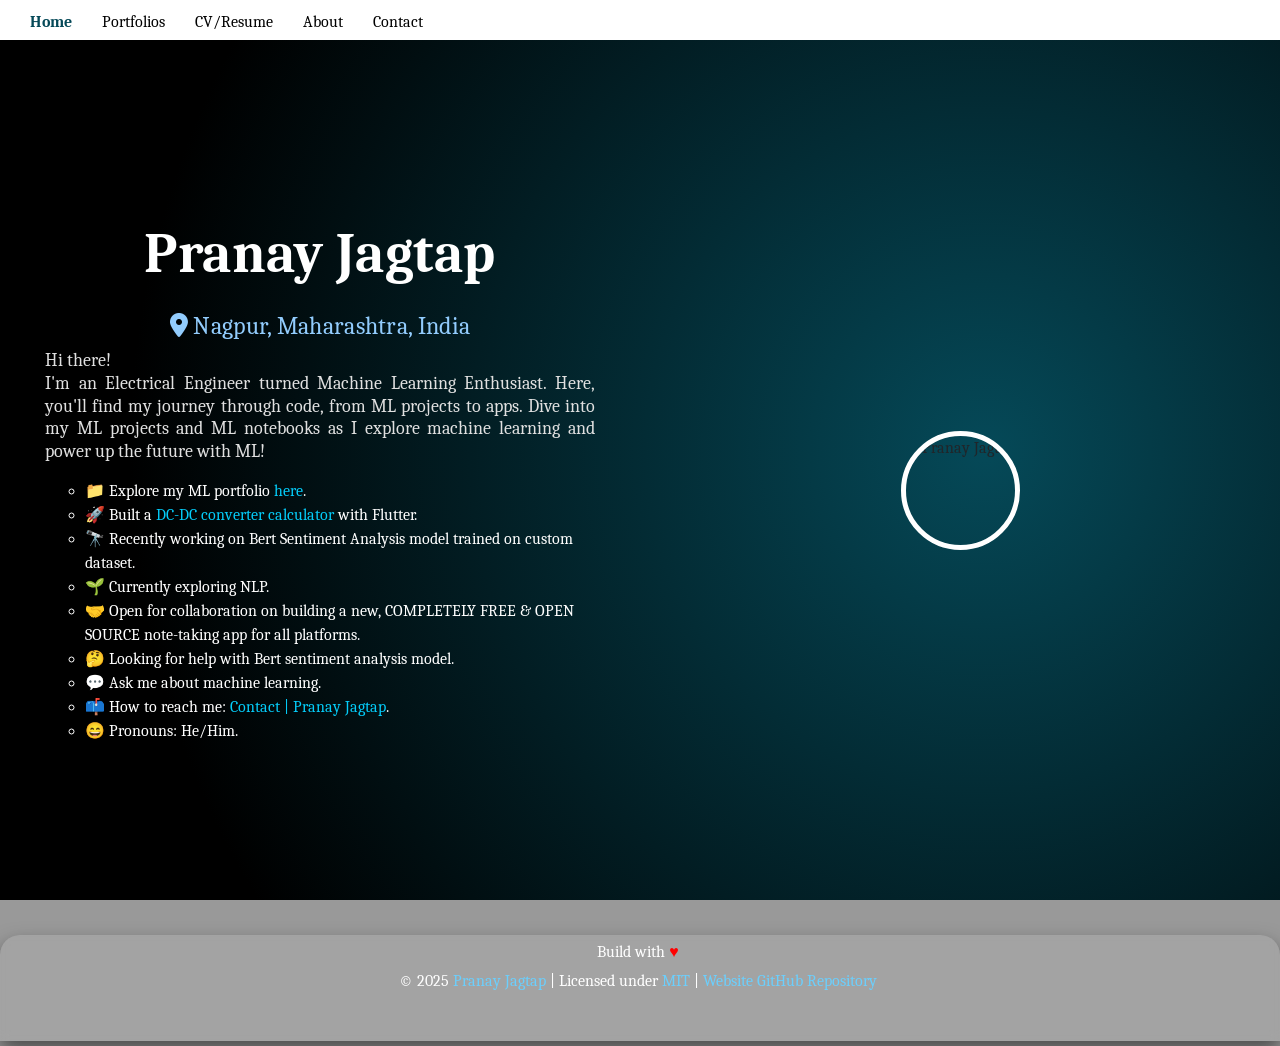
==== index.html @ 27ffddb0 "59th commit in testing-reverted pfp and updated resume link." ====
<!doctype html>
<html class="js" lang="en">

<head>
  <!-- Required meta tags -->
  <meta charset="utf-8">
  <meta name="viewport" content="width=device-width, initial-scale=1">
  <meta name="generator" content="Netlify">
  <meta property="og:site_name" content="pranaypagtap" />
  <meta property="og:image" content="https://pranayjagtap.netlify.app/img/pranay-blusq.jpg">


  <!-- Primary SEO Meta Tags -->
  <title>Pranay Jagtap | Home</title>
  <meta name="title" content="Pranay Jagtap | Home">
  <meta name="description" property="og:description" content="Pranay Jagtap Nagpur, Maharashtra, India Hi there. I'm an Electrical Engineer turned Python Enthusiast and Machine
  Learning Explorer. Here, you'll find my journey through code, from ML projects to apps.">

  <!-- Keywords for SEO -->
  <meta name="keywords"
    content="Pranay Jagtap, Pranay Jagtap Nagpur, Pranay Jagtap Home, Nagpur, Orange City, Machine Learning, Machine Learning Portfolio, Machine Learning Engineer, AI Engineer, Python, PyTorch, Scikit-Learn, Deep Learning, Computer Visison, Natural Language Processing">

  <!-- Robots Meta Tag -->
  <meta name="robots" content="index, follow">
  <meta name="googlebot" content="index, follow">

  <!-- Canonical URL -->
  <link rel="canonical" href="https://pranayjagtap.netlify.app/">

  <!-- Open Graph Protocol (OG) Tags -->
  <meta property="og:title" content="Pranay Jagtap | Home" />
  <meta property="og:url" content="https://pranayjagtap.netlify.app" />
  <meta property="og:type" content="website" />

  <!-- Linkedin Details -->
  <meta name="linkedin:card" content="summary_large_image">
  <meta name="linkedin:title" property="og:title" content="Pranay Jagtap | Home" />
  <meta name="linkedin:industry" content="Information Technology and Services">
  <meta name="linkedin:creator" content="@pranayj-ml-enthusiast">
  <meta name="linkedin:verified" content="true">

  <!-- Twitter Card -->
  <meta name="twitter:card" content="summary_large_image">
  <meta name="twitter:site" content="@pranay_jagtap_">
  <meta name="twitter:title" content="Pranay Jagtap | Home">
  <meta name="twitter:image" content="https://pranayjagtap.netlify.app/img/pranay-blusq.jpg">

  <!-- Author Meta Tag -->
  <meta name="author" content="Pranay Jagtap">

  <!-- Geo Tags -->
  <meta name="geo.region" content="IN-MH"> <!-- Assuming you're in Maharashtra, India -->
  <meta name="geo.placename" content="Nagpur">
  <meta name="geo.position" content="21.1458;79.0882"> <!-- Nagpur coordinates -->
  <meta name="ICBM" content="21.1458, 79.0882">

  <!-- Language and Country -->
  <meta http-equiv="content-language" content="en-IN">

  <!-- Structured Data (JSON-LD) -->
  <script type="application/ld+json">
    {
      "@context": [
          "https://schema.org",
          {
              "website": "https://schema.org/WebSite",
              "person": "https://schema.org/Person",
              "portfolio": "https://schema.org/CreativeWork",
              "skills": "https://schema.org/EducationalOccupationalCredential"
          }
      ],
      "@type": "Person",
      "name": "Pranay Jagtap",
      "jobTitle": "Machine Learning Enthusiast",
      "alumniOf": {
          "@type": "EducationalOrganization",
          "name": "Nagpur University"
      },
      "skills": [
          "Machine Learning",
          "Natural Language Processing",
          "Python",
          "Deep Learning",
          "Computer Vision"
      ],
      "url": "https://pranayjagtap.netlify.app",
      "image": "https://pranayjagtap.netlify.app/img/pranay-blusq.jpg",
      "sameAs": [
          "https://www.linkedin.com/in/pranayj-ml-enthusiast",
          "https://github.com/PranayJagtap06",
          "https://www.x.com/pranay_jagtap_"
      ]
    }
  </script>

  <!-- Sitemap link (update with actual path) -->
  <link rel="sitemap" type="application/xml" href="https://pranayjagtap.netlify.app/sitemap.xml" />

  <!-- Google Font Family -->
  <link rel="preconnect" href="https://fonts.googleapis.com">
  <link rel="preconnect" href="https://fonts.gstatic.com" crossorigin>
  <link href="https://fonts.googleapis.com/css2?family=Spectral:wght@400;500;600;700&display=swap" rel="stylesheet">
  <link href="https://fonts.googleapis.com/css2?family=Caladea:ital,wght@0,400;0,700;1,400;1,700&display=swap"
    rel="stylesheet">

  <!-- Bootstrap CSS -->
  <link rel="stylesheet" href="https://stackpath.bootstrapcdn.com/bootstrap/4.1.1/css/bootstrap.min.css"
    integrity="sha384-WskhaSGFgHYWDcbwN70/dfYBj47jz9qbsMId/iRN3ewGhXQFZCSftd1LZCfmhktB" crossorigin="anonymous">
  <link rel="stylesheet" href="css/style.css">

  <link rel="stylesheet" href="https://cdnjs.cloudflare.com/ajax/libs/font-awesome/6.2.1/css/all.min.css">
  <link rel="icon" type="image/x-icon" href="/favicon.ico?v=2">
  <link rel="shortcut icon" type="image/x-icon" href="/favicon.ico">
  <link rel="icon" type="image/png" sizes="32x32" href="favicon_io/favicon-32x32.png">
  <link rel="icon" type="image/png" sizes="16x16" href="favicon_io/favicon-16x16.png">
  <link rel="apple-touch-icon" type="image/png" href="favicon_io/apple-touch-icon-180x180.png">
  <link rel="manifest" href="favicon_io/site.webmanifest">
  <meta name="theme-color" content="#ffffff">

  <!-- Google tag (gtag.js) -->
  <script async src="https://www.googletagmanager.com/gtag/js?id=G-1BCZXJ599L"></script>
  <script>
    window.dataLayer = window.dataLayer || [];
    function gtag() {dataLayer.push(arguments);}
    gtag('js', new Date());

    gtag('config', 'G-1BCZXJ599L');
  </script>

</head>

<body>

  <header class="header">
    <nav class="navbar desktop-navbar">
      <ul>
        <li><a href="index.html" class="nav-link" rel="noopener noreferrer">Home</a></li>
        <li><a href="portfolios.html" class="nav-link" rel="noopener noreferrer">Portfolios</a></li>
        <li><a href="https://drive.google.com/file/d/1lybt8IVP-J1eIeuREtlskHOEnWIs2V2_/view?usp=sharing"
            class="nav-link" target="_blank" rel="noopener noreferrer">CV/Resume</a></li>
        <li><a href="about.html" class="nav-link" rel="noopener noreferrer">About</a></li>
        <li><a href="contact.html" class="nav-link" rel="noopener noreferrer">Contact</a></li>
      </ul>
    </nav>

    <nav class="navbar mobile-navbar">
      <input type="checkbox" id="menu-toggle" />
      <label for="menu-toggle" class="menu-toggle">
        <i class="fa-solid fa-bars"></i>
      </label>
      <ul class="mobile-navbar-menu">
        <li><a href="index.html" class="nav-link" rel="noopener noreferrer">Home</a></li>
        <li><a href="portfolios.html" class="nav-link" rel="noopener noreferrer">Portfolios</a></li>
        <li><a href="https://drive.google.com/file/d/1lybt8IVP-J1eIeuREtlskHOEnWIs2V2_/view?usp=sharing"
            class="nav-link" rel="noopener noreferrer" target="_blank">CV/Resume</a></li>
        <li><a href="about.html" class="nav-link" rel="noopener noreferrer">About</a></li>
        <li><a href="contact.html" class="nav-link" rel="noopener noreferrer">Contact</a></li>
      </ul>
    </nav>
  </header>

  <main>
    <div class="index-container">
      <div class="row center center-cell">
        <div class="col-md-6" align="center">
          <!-- Name -->
          <div class="title-main">
            <h1><a href="index.html" class="pranayjagtap" rel="noopener noreferrer"> Pranay Jagtap </a></h1>
            <h3 class="location"><i class="fas fa-map-marker-alt"></i> Nagpur, Maharashtra, India</h3>
            <p class="intro-main">Hi there!<br>I'm an Electrical Engineer turned Machine
              Learning Enthusiast. Here, you'll find my journey through code, from ML projects to apps. Dive into my ML
              projects and ML notebooks as I explore machine learning and power up the future with ML!</p>
            <ul class="intro-info">
              <li>📁 Explore my ML portfolio <a href="https://pranayjagtap.netlify.app/portfolios" class="intro-link"
                  rel="noopener noreferrer">here</a>.</li>
              <!-- <li>🚀 Built Indian <a href="https://github.com/PranayJagtap06/IndianFutureReserves" class="into-link"
                  rel="noopener noreferrer" target="_blank">foreign exchange reserves predictor</a> and <a
                  href="https://github.com/PranayJagtap06/0-5_Hand_Sign_Classifier" class="intro-link"
                  rel="noopener noreferrer" target="_blank">0-5 hand sign classifier streamlit app.</a></li> -->
              <li>🚀 Built a <a href="https://github.com/PranayJagtap06/convertercalc_flutter" class="intro-link"
                  rel="noopener noreferrer" target="_blank">DC-DC converter calculator</a> with Flutter.</li>
              <li>🔭 Recently working on Bert Sentiment Analysis model trained on custom dataset.</li>
              <li>🌱 Currently exploring NLP.</li>
              <li>🤝 Open for collaboration on building a new, COMPLETELY FREE & OPEN SOURCE note-taking app for all
                platforms.</li>
              <li>🤔 Looking for help with Bert sentiment analysis model.</li>
              <li>💬 Ask me about machine learning.</li>
              <li>📫 How to reach me: <a href="https://pranayjagtap.netlify.app/contact" class="intro-link"
                  rel="noopener noreferrer">Contact | Pranay Jagtap</a>.</li>
              <li>😄 Pronouns: He/Him.</li>
            </ul>
          </div>
          <!-- Close Column 2 -->
        </div>

        <div class="col-md-6">
          <!-- Faded Picture -->
          <div class="circle">
            <img src="./img/pranay-blusq.jpg" alt="Pranay Jagtap">
          </div>
        </div>

      </div>
    </div>
  </main>

  <footer class="footer-container">
    <div class="footer">
      <div class="desktop-footer">
        <div class="footer-heading"> Build with <div class="hearts">♥️</div>
        </div>
        <div class="copyright">&copy; 2025 <a href="index.html" class="footer-link" rel="noopener noreferrer">
            Pranay Jagtap </a> | Licensed under<a
            href="https://github.com/PranayJagtap06/pranayjagtap/blob/main/LICENSE.txt" class="footer-link"
            rel="noopener noreferrer" target="_blank"> MIT </a>|<a href="https://github.com/PranayJagtap06/pranayjagtap"
            class="footer-link" rel="noopener noreferrer" target="_blank"> Website GitHub Repository </a></div>
        <!-- <div class="site-github"></div> -->
      </div>
      <div class="mobile-footer">
        <div class="footer-heading"> Build with <div class="hearts">♥️</div>
        </div>
        <div class="copyright">&copy; 2025 <a href="index.html" class="footer-link" rel="noopener noreferrer">
            Pranay Jagtap </a> | Licensed under<a
            href="https://github.com/PranayJagtap06/pranayjagtap/blob/main/LICENSE.txt" class="footer-link"
            rel="noopener noreferrer" target="_blank"> MIT </a></div>
        <div class="site-github"><a href="https://github.com/PranayJagtap06/pranayjagtap" class="footer-link"
            rel="noopener noreferrer" target="_blank"> Website GitHub Repository </a></div>
      </div>
    </div>
  </footer>

  <script src="js/nav-script.js"></script>
  <script>
    document.addEventListener('DOMContentLoaded', function () {
      const menuToggle = document.getElementById('menu-toggle');
      const mobileNavbarMenu = document.querySelector('.mobile-navbar-menu');

      // Ensure menu is closed by default
      mobileNavbarMenu.style.display = 'none';

      // Toggle menu when clicking the hamburger icon
      menuToggle.addEventListener('change', (e) => {
        mobileNavbarMenu.style.display = menuToggle.checked ? 'flex' : 'none';
      });

      // Close menu when clicking outside
      document.addEventListener('click', (e) => {
        if (!e.target.closest('.mobile-navbar')) {
          mobileNavbarMenu.style.display = 'none';
          menuToggle.checked = false;
        }
      });

      // Close menu when menu item is clicked
      mobileNavbarMenu.addEventListener('click', (e) => {
        if (e.target.tagName === 'A') {
          mobileNavbarMenu.style.display = 'none';
          menuToggle.checked = false;
        }
      });
    });
  </script>
  <a href="https://icons8.com"></a>

</body>

</html>
---- css/style.css ----
/*! HTML5 Boilerplate v9.0.1 | MIT License | https://html5boilerplate.com/ */

/* main.css 3.0.0 | MIT License | https://github.com/h5bp/main.css#readme */
/*
 * What follows is the result of much research on cross-browser styling.
 * Credit left inline and big thanks to Nicolas Gallagher, Jonathan Neal,
 * Kroc Camen, and the H5BP dev community and team.
 */

/* ==========================================================================
   Base styles: opinionated defaults
   ========================================================================== */

html {
  color: #222;
  font-size: 1em;
  line-height: 1.4;
}

/*
 * Remove text-shadow in selection highlight:
 * https://twitter.com/miketaylr/status/12228805301
 *
 * Customize the background color to match your design.
 */

::-moz-selection {
  background: #b3d4fc;
  text-shadow: none;
}

::selection {
  background: #b3d4fc;
  text-shadow: none;
}

/*
 * A better looking default horizontal rule
 */

hr {
  display: block;
  height: 1px;
  border: 0;
  border-top: 1px solid #ccc;
  margin: 1em 0;
  padding: 0;
}

/*
 * Remove the gap between audio, canvas, iframes,
 * images, videos and the bottom of their containers:
 * https://github.com/h5bp/html5-boilerplate/issues/440
 */

audio,
canvas,
iframe,
img,
svg,
video {
  vertical-align: middle;
}

/*
 * Remove default fieldset styles.
 */

fieldset {
  border: 0;
  margin: 0;
  padding: 0;
}

/*
 * Allow only vertical resizing of textareas.
 */

textarea {
  resize: vertical;
}

/* ==========================================================================
   Author's custom styles
   ========================================================================== */

/* ==========================================================================
   Helper classes
   ========================================================================== */

/*
 * Hide visually and from screen readers
 */

.hidden,
[hidden] {
  display: none !important;
}

/*
 * Hide only visually, but have it available for screen readers:
 * https://snook.ca/archives/html_and_css/hiding-content-for-accessibility
 *
 * 1. For long content, line feeds are not interpreted as spaces and small width
 *    causes content to wrap 1 word per line:
 *    https://medium.com/@jessebeach/beware-smushed-off-screen-accessible-text-5952a4c2cbfe
 */

.visually-hidden {
  border: 0;
  clip: rect(0, 0, 0, 0);
  height: 1px;
  margin: -1px;
  overflow: hidden;
  padding: 0;
  position: absolute;
  white-space: nowrap;
  width: 1px;
  /* 1 */
}

/*
 * Extends the .visually-hidden class to allow the element
 * to be focusable when navigated to via the keyboard:
 * https://www.drupal.org/node/897638
 */

.visually-hidden.focusable:active,
.visually-hidden.focusable:focus {
  clip: auto;
  height: auto;
  margin: 0;
  overflow: visible;
  position: static;
  white-space: inherit;
  width: auto;
}

/*
 * Hide visually and from screen readers, but maintain layout
 */

.invisible {
  visibility: hidden;
}

/*
 * Clearfix: contain floats
 *
 * The use of `table` rather than `block` is only necessary if using
 * `::before` to contain the top-margins of child elements.
 */

.clearfix::before,
.clearfix::after {
  content: "";
  display: table;
}

.clearfix::after {
  clear: both;
}

/* ==========================================================================
   EXAMPLE Media Queries for Responsive Design.
   These examples override the primary ('mobile first') styles.
   Modify as content requires.
   ========================================================================== */

@media only screen and (min-width: 35em) {
  /* Style adjustments for viewports that meet the condition */
}

@media print,
(-webkit-min-device-pixel-ratio: 1.25),
(min-resolution: 1.25dppx),
(min-resolution: 120dpi) {
  /* Style adjustments for high resolution devices */
}

/* ==========================================================================
   Print styles.
   Inlined to avoid the additional HTTP request:
   https://www.phpied.com/delay-loading-your-print-css/
   ========================================================================== */

@media print {

  *,
  *::before,
  *::after {
    background: #fff !important;
    color: #000 !important;
    /* Black prints faster */
    box-shadow: none !important;
    text-shadow: none !important;
  }

  a,
  a:visited {
    text-decoration: underline;
  }

  a[href]::after {
    content: " (" attr(href) ")";
  }

  abbr[title]::after {
    content: " (" attr(title) ")";
  }

  /*
   * Don't show links that are fragment identifiers,
   * or use the `javascript:` pseudo protocol
   */
  a[href^="#"]::after,
  a[href^="javascript:"]::after {
    content: "";
  }

  pre {
    white-space: pre-wrap !important;
  }

  pre,
  blockquote {
    border: 1px solid #999;
    page-break-inside: avoid;
  }

  tr,
  img {
    page-break-inside: avoid;
  }

  p,
  h2,
  h3 {
    orphans: 3;
    widows: 3;
  }

  h2,
  h3 {
    page-break-after: avoid;
  }
}

/* Common */
html,
body {
  height: 100%;
  margin: 0;
  padding: 0;
}

* {
  box-sizing: border-box;
}

body::before {
  content: "";
  position: fixed;
  top: 0;
  left: 0;
  width: 100%;
  height: 100%;
  z-index: -1;
  background-image: radial-gradient(circle at 77% 50%, #054958 0%, #000000 79%);
  /* filter: blur(8px); */
}

body {
  /* display: flex; */
  font-family: "Caladea";
  background-color: rgba(0, 0, 0, 0.4);
  position: relative;
  overflow-x: hidden;
  overflow-y: scroll;
}

body::-webkit-scrollbar {
  width: 8px;
}

body::-webkit-scrollbar-track {
  background: rgba(1, 50, 60, 0);
  border-radius: 4px;
}

body::-webkit-scrollbar-thumb {
  background: rgba(1, 50, 60, 0.8);
  border-radius: 4px;
}

body::-webkit-scrollbar-thumb:hover {
  background: rgba(5, 73, 88, 0.6);
}

.container {
  display: flex;
  flex-direction: column;
  position: relative;
  /* backdrop-filter: blur(100px); */
  max-width: 100vw;
  width: 100%;
  margin: 0;
  padding: 0;
  display: flex;
  flex-direction: column;
  align-items: center;
  text-align: center;
  height: auto;
}

.index-container {
  display: flex;
  flex-direction: column;
  position: relative;
  /* backdrop-filter: blur(10px); */
  max-width: 100vw;
  /* width: 100vw; */
  margin: 0;
  padding: 0;
  align-items: center;
  text-align: center;
  height: auto;
}

/* .navbar {
  background-color: #ffffff;
  height: 40px;
  display: flex;
  align-items: center;
  position: sticky;
  width: 100%;
  z-index: 1;
  transition: all 0.3s ease;
  justify-content: space-between;
  padding: 0 20px;
} */

/* Desktop Navbar */
.header {
  position: sticky;
  top: 0;
  z-index: 1000;
}

.desktop-navbar {
  background-color: #ffffff;
  height: 40px;
  display: none;
  align-items: center;
  position: sticky;
  width: 100%;
  justify-content: left;
  padding: 0 10px;
  z-index: 1000;
  top: 0;
}

.desktop-navbar ul {
  list-style: none;
  margin: 0;
  padding: 0;
  display: flex;
  justify-content: space-between;
}

.desktop-navbar li {
  margin-left: 10px;
}

/* .navbar-menu li {
  margin-left: 20px;
} */

.navbar ul {
  display: flex;
  justify-content: center;
  padding: 0;
  margin: 0;
}

.navbar li {
  list-style: none;
}

.navbar li a {
  padding: 10px;
  text-decoration: none;
  color: #000000;
  transition: color 0.3s ease;
}

a.nav-link.active {
  font-weight: bold;
  color: #054958;
  text-decoration: none;
}

.nav-link {
  color: #000000;
  transition: color 0.3s ease;
}

.nav-link:hover {
  color: #54c5eb;
  text-decoration: none;
}

/* Mobile Navbar Styles */
.mobile-navbar {
  display: none;
  height: 10px;
  display: flex;
  align-items: center;
  position: sticky;
  width: 100%;
  /* height: 100%; */
  justify-content: right;
  padding: 20px 20px;
  z-index: 1000;
  top: 0;
  backdrop-filter: blur(10px);
  background-color: radial-gradient(circle at 77% 50%, #054958 0%, #000000 79%);
}

.fa-solid.fa-bars {
  color: #ffffff;
}

.menu-toggle {
  display: block;
  cursor: pointer;
  position: absolute;
  right: 20px;
  justify-content: center;
}

#menu-toggle {
  visibility: hidden;
  opacity: 0;
  position: absolute;
}

.mobile-navbar-menu {
  display: none;
  flex-direction: column;
  position: absolute;
  top: 40px;
  left: 0;
  background-color: #ffffff;
  width: 100%;
  padding: 20px;
  border-radius: 15px;
  box-shadow: 0 0 10px rgba(0, 0, 0, 0.2);
  z-index: 1000;
}

#menu-toggle:checked+.menu-toggle+.mobile-navbar-menu {
  display: none;
}

.navbar ul li a.nav-link.active,
.desktop-navbar ul li a.nav-link.active,
.mobile-navbar-menu li a.nav-link.active {
  font-weight: bold;
  color: #054958 !important;
  text-decoration: none;
}

.navbar ul li a.nav-link.active:hover,
.desktop-navbar ul li a.nav-link.active:hover,
.mobile-navbar-menu li a.nav-link.active:hover {
  color: #054958 !important;
}

/* Media Queries */
@media (min-width: 769px) {
  .desktop-navbar {
    display: flex;
    /* Show desktop navbar on larger screens */
  }

  .mobile-navbar {
    display: none;
    /* Hide mobile navbar on larger screens */
  }

  /* .container {
    height: 90vh;
    overflow-y: auto;
  } */
}

@media (max-width: 768px) {
  .desktop-navbar {
    display: none;
    /* Hide desktop navbar on smaller screens */
  }

  .mobile-navbar {
    display: flex;
    /* Show mobile navbar on smaller screens */
  }

  /* .container {
    height: 100vh;
    overflow-y: auto;
  } */
}

.center {
  /* padding-top: 30%; */
  align-items: center;
}

.padding {
  padding: 30px 30px 2rem 30px;
}

h1 {
  color: #ffffff;
  /* font-size: 65px; */
  font-size: 3.5rem;
  font-weight: 700;
  margin-bottom: 1rem;
  letter-spacing: 0.5px;
}

h2 {
  color: #c0c0c0;
  font-size: 1.75rem;
  font-weight: 500;
  margin-bottom: 1rem;
  letter-spacing: 0.5px;
}

h3 {
  color: #92ccfd;
  text-align: left;
  font-size: 1.5rem;
  text-align: left;
  margin-top: 0.5rem;
  margin-bottom: 0.5rem;
  letter-spacing: 0.3px;
}

p {
  color: #e0e0e0;
  text-align: justify;
  line-height: 1.8;
  font-size: 1.1rem;
  /* margin-bottom: 1.5rem; */
}

.loading {
  display: flex;
  justify-content: center;
  align-items: center;
  min-height: 200px;
}

.loading::after {
  content: '';
  width: 50px;
  height: 50px;
  border: 5px solid #f3f3f3;
  border-top: 5px solid #3498db;
  border-radius: 50%;
  animation: spin 1s linear infinite;
}

@keyframes spin {
  0% {
    transform: rotate(0deg);
  }

  100% {
    transform: rotate(360deg);
  }
}

.error-message {
  text-align: center;
  color: #ff6b6b;
  padding: 2rem;
  background: rgba(255, 0, 0, 0.1);
  border-radius: 10px;
  margin: 2rem 0;
}

/* Tags */
.tags-container {
  display: flex;
  flex-wrap: wrap;
  gap: 0 5px;
  justify-items: left;
  margin-top: 25px;
}

.tag {
  flex-shrink: 0;
  /* color: #054958; */
  /* padding-right: 1%; */
  /* background-color: rgba(255, 255, 255, 0.724); */
  /* padding: 5px 10px; */
  /* border-radius: 20px; */
  margin: 5px;
  /* cursor: pointer; */
  background: rgba(255, 255, 255, 0.9);
  color: #054958;
  padding: 6px 12px;
  border-radius: 20px;
  font-size: 0.9rem;
  cursor: pointer;
  transition: all 0.2s ease;
  border: 1px solid rgb(255, 255, 255);
}

.tag:hover {
  /* background-color: #eee;
  transform: translateY(-1px); */
  color: #ffffff;
  background: rgba(5, 73, 88, 0);
  transform: translateY(-1px);
  backdrop-filter: blur(10px);
}

.tag.active {
  background-color: #ddd;
}

/* index Page */
.row.center.center-cell {
  min-height: 100vh;
  width: 100%;
  margin: 0;
  padding: 0;
  position: relative;
  display: flex;
  align-items: center;
  justify-content: center;
  flex-wrap: wrap;
}

.row {
  margin-left: 0 !important;
  margin-right: 0 !important;
  width: 100% !important;
  padding: 0px;
}

.title-main {
  display: flex;
  flex-direction: column;
  justify-content: center;
  align-items: center;
  text-align: center;
  margin: 0;
  padding: 0 15px;
  width: 100%;
}

h3.location {
  text-align: center;
}

p.intro-main {
  color: #e0e0e0;
  text-align: justify;
  line-height: 1.3;
  font-size: 1.1rem;
}

.title-main ul {
  display: flex;
  flex-direction: column;
  justify-content: left;
}

.title-main li {
  list-style: circle;
  color: #ffffff;
  text-align: left;
}

.title-main li a {
  text-decoration: none;
  color: #04cdfa;
}

.title-main a:hover {
  color: #7ee6fd;
}

.pranayjagtap {
  color: #ffffff;
}

.pranayjagtap:hover {
  color: #ffffff;
  text-decoration: none;
}

.col-md-6 {
  width: 100%;
  padding: 0 30px;
}

/* Profile Image */
.circle {
  margin: 30px;
  max-width: 100%;
  display: flex;
  justify-content: center;
}

.circle img {
  display: flex;
  border-radius: 60%;
  border: 5px solid #ffffff;
  max-width: 85%;
  height: auto;
  object-fit: cover;
  object-position: 100% 0%;
  aspect-ratio: 1 / 1;
}

/* Media Queries for Mobile */
@media (max-width: 768px) {
  .title-main {
    width: 90%;
    padding-bottom: 60px;
  }

  .row.center.center-cell {
    min-height: auto;
    width: 100%;
    position: relative;
    display: flex;
    flex-direction: column-reverse;
    align-items: center;
    justify-content: center;
    padding-top: 100px;
  }

  .col-md-6 {
    width: 100%;
    padding: 0;
    display: flex;
    flex-direction: column;
    align-items: center;
    justify-content: center;
  }

  /* Adjust spacing between elements */
  h1 {
    font-size: 2.5rem;
    margin-top: 20px;
    margin-bottom: 5px;
  }

  .circle {
    margin: 20px;
    /* Further reduce margin on mobile */
  }

  .circle img {
    /* Adjust size for mobile */
    max-width: 60vw;
    height: auto;
  }

  /* Location text adjustment */
  h3.location {
    margin: 5px 0;
    font-size: 1.2rem;
  }
}

/* Even smaller screens */
/* @media (max-width: 480px) {
  .circle img {
    height: 200px;
    width: 200px;
  }

  h1 {
    font-size: 2rem;
  }

  h3.location {
    font-size: 1rem;
  }
} */

/* Handle viewport height on mobile browsers */
@media (max-height: 700px) {
  .row.center.center-cell {
    min-height: auto;
    padding: 80px 0;
  }

  .circle {
    margin: 15px;
  }
}

/* Portfolios Page */
.portfolios-grid {
  display: grid;
  grid-template-columns: repeat(auto-fit, minmax(300px, 1fr));
  gap: 2rem;
  padding: 2rem 2rem;
  width: 100vw;
  /* max-width: 100vh; */
  margin-bottom: 10rem;
}

.portfolios-card {
  background: rgba(255, 255, 255, 0.1);
  border-radius: 15px;
  padding: 1.5rem;
  transition: transform 0.3s ease, box-shadow 0.3s ease;
  cursor: pointer;
  backdrop-filter: blur(5px);
  border: 1px solid rgba(255, 255, 255, 0.1);
}

.portfolios-card:hover {
  transform: translateY(-5px);
  box-shadow: 0 10px 20px rgba(0, 0, 0, 0.5);
}

.portfolios-title {
  font-size: 1.5rem;
  margin-bottom: 1rem;
  color: #fff;
}

.portfolios-date {
  font-size: 0.9rem;
  color: #ccc;
}

.paginations-container {
  margin-top: 1rem;
  display: flex;
  justify-content: center;
  gap: 0.5rem;
}

.paginations-button {
  background: rgba(255, 255, 255, 0.1);
  border: 1px solid rgba(255, 255, 255, 0.2);
  color: rgb(255, 255, 255);
  padding: 0.5rem 1rem;
  border-radius: 5px;
  cursor: pointer;
  transition: background-color 0.3s ease;
}

.paginations-button:hover {
  background: rgba(255, 255, 255, 0.2);
}

.paginations-button.active {
  background: rgba(255, 255, 255, 0.3);
}

.paginations-button:disabled {
  opacity: 0.5;
  cursor: not-allowed;
}

/* Notification */
.notification-banner {
  /* display: none; */
  position: relative;
  top: 0;
  left: 0;
  width: 100%;
  /* background: rgba(5, 73, 88, 0.5); */
  background: linear-gradient(0.25turn, #054958 0%, #01232b 50%);
  backdrop-filter: blur(10px);
  color: #ffffff;
  box-shadow: 0 4px 6px rgba(0, 0, 0, 0.3);
  border-bottom: 1px solid rgba(255, 255, 255, 0.1);
  z-index: 990;
  overflow: hidden;
  transition: max-height 0.3s ease-in-out, opacity 0.3s ease-in-out, padding 0.3s ease-in-out;
}

.notification-banner.hide {
  display: none;
}

.notification-content-container {
  max-width: 100vw;
  margin: 0 30px;
  padding: 2px 0px;
  display: flex;
  justify-content: space-between;
  align-items: center;
}

.notification-text {
  font-weight: 500;
  font-size: 1rem;
}

.notification-close {
  background: none;
  border: none;
  color: #54c5eb;
  font-size: 1.5rem;
  cursor: pointer;
  opacity: 0.7;
  /* margin-left: 1rem; */
  transition: opacity 0.2s ease, color 0.2s ease;
}

.notification-close:hover {
  opacity: 1;
  color: #ffffff;
}

@media (max-width: 768px) {
  .notification-text {
    font-size: 0.9rem;
  }
}

/* Search functionality */
/* .search-container {
  display: flex;
  padding: 1rem 0;
  position: relative;
  align-items: center;
  justify-content: center;
  backdrop-filter: blur(10px);
  background-color: radial-gradient(circle at 77% 50%, #054958 0%, #000000 79%);
}

.search-input {
  background: rgba(78, 78, 78, 0.1);
  border: 1px solid rgba(255, 255, 255, 1);
  border-radius: 20px;
  padding: 1rem 1rem;
  color: rgb(255, 255, 255);
  width: 600px;
  transition: all 0.3s ease;
}

.search-input:focus {
  background: rgba(27, 27, 27, 0.15);
  outline: none;
  width: 650px;
}

@media (max-width: 768px) {
  .search-input {
    width: 300px;
  }

  .search-input:focus {
    width: 350px;
  }
} */

/* Enhanced Search Container & Dropdown Styles */
/* .search-container {
  position: relative;
  max-width: 800px;
  margin: 0 auto;
  padding: 1rem;
} */

/* .search {
  position: relative;
  display: flex;
  width: 100%;
  align-items: center;
  justify-content: center;
}

.search-container {
  display: flex;
  padding: 1rem 0;
  position: relative;
  align-items: center;
  justify-content: center;
  backdrop-filter: blur(10px);
  background-color: radial-gradient(circle at 77% 50%, #054958 0%, #000000 79%);
}

.search-input {
  background: rgba(78, 78, 78, 0.1);
  border: 1px solid rgba(255, 255, 255, 1);
  border-radius: 20px;
  padding: 0.5rem 1rem;
  color: rgb(255, 255, 255);
  width: 550px;
  transition: all 0.3s ease;
}

.search-input:focus {
  background: rgba(27, 27, 27, 0.15);
  outline: none;
  width: 650px;
}

.search-wrapper {
  position: relative;
  width: 100%;
}

.search-dropdown {
  position: absolute;
  top: calc(100% + 10px);
  left: 0;
  right: 0;
  background: rgba(255, 255, 255, 0.95);
  backdrop-filter: blur(10px);
  border-radius: 12px;
  box-shadow: 0 4px 20px rgba(0, 0, 0, 0.15);
  opacity: 0;
  transform: translateY(-10px);
  visibility: hidden;
  transition: all 0.3s ease;
  z-index: 1000;
  max-height: 500px;
  overflow-y: auto;
}

.search-dropdown.active {
  opacity: 1;
  transform: translateY(0);
  visibility: visible;
}

/* Tags Section */
/* .dropdown-section {
  padding: 20px;
}

.dropdown-section:not(:last-child) {
  border-bottom: 1px solid rgba(0, 0, 0, 0.08);
}

.section-title {
  font-size: 0.9rem;
  color: #666;
  margin-bottom: 15px;
  font-weight: 500;
  text-transform: uppercase;
  letter-spacing: 0.5px;
}

.tags-cloud {
  display: flex;
  flex-wrap: wrap;
  gap: 8px;
  margin-bottom: 10px;
}

.dropdown-tag {
  background: rgba(5, 73, 88, 0.1);
  color: #054958;
  padding: 6px 12px;
  border-radius: 20px;
  font-size: 0.9rem;
  cursor: pointer;
  transition: all 0.2s ease;
  border: 1px solid rgba(5, 73, 88, 0.2);
}

.dropdown-tag:hover {
  background: rgba(5, 73, 88, 0.2);
  transform: translateY(-1px);
} */

/* Portfolios Section */
/* .portfolios-list {
  list-style: none;
  padding: 0;
  margin: 0;
}

.portfolio-item {
  padding: 10px 15px;
  cursor: pointer;
  display: flex;
  align-items: center;
  border-radius: 8px;
  transition: all 0.2s ease;
}

.portfolio-item:hover {
  background: rgba(5, 73, 88, 0.1);
}

.portfolio-item i {
  margin-right: 10px;
  color: #054958;
} */

/* Scrollbar Styles */
/* .search-dropdown::-webkit-scrollbar {
  width: 8px;
}

.search-dropdown::-webkit-scrollbar-track {
  background: rgba(0, 0, 0, 0.05);
  border-radius: 4px;
}

.search-dropdown::-webkit-scrollbar-thumb {
  background: rgba(5, 73, 88, 0.3);
  border-radius: 4px;
}

.search-dropdown::-webkit-scrollbar-thumb:hover {
  background: rgba(5, 73, 88, 0.5);
} */

/* Responsive Styles */
/* @media (max-width: 768px) {
  .search-dropdown {
    max-height: 400px;
  }
  
  .dropdown-section {
    padding: 15px;
  }
  
  .tags-cloud {
    gap: 6px;
  }
  
  .dropdown-tag {
    padding: 4px 10px;
    font-size: 0.8rem;
  }
} */

/* No Results State */
/* .no-results {
  padding: 20px;
  text-align: center;
  color: #666;
  font-style: italic;
} */

/* Highlight matching text */
/* .highlight {
  background: rgba(5, 73, 88, 0.2);
  padding: 0 2px;
  border-radius: 3px;
} */

/* New Search */
/* Base search container styling */
/* .search { */
  /* position: relative; */
  /* width: 100%; */
  /* display: flex; */
  /* align-items: center; */
  /* justify-content: center; */
  /* padding: 1rem; */
  /* z-index: 100; */
  /* background: rgba(0, 0, 0, 0.05); */
/* } */

.search-container {
  width: 100%;
  display: flex;
  padding: 1rem;
  position: relative;
  align-items: center;
  justify-content: center;
  backdrop-filter: blur(10px);
  background-color: radial-gradient(circle at 77% 50%, #054958 0%, #000000 79%);
  /* backdrop-filter: blur(10px); */
  /* border-radius: 25px; */
  /* background: rgba(255, 255, 255, 0.1); */
}

.search-wrapper {
  /* width: 100%; */
  position: relative;
  /* margin: ; */
}

.search-input {
  width: 500px;
  background: rgba(255, 255, 255, 0.1);
  border: 1px solid rgba(255, 255, 255, 0.3);
  border-radius: 20px;
  padding: 0.75rem 1.5rem;
  color: rgb(255, 255, 255);
  font-size: 1rem;
  transition: all 0.3s ease;
  backdrop-filter: blur(10px);
}

.search-input::placeholder {
  color: rgba(255, 255, 255, 0.7);
}

.search-input:focus {
  background: rgba(255, 255, 255, 0.15);
  outline: none;
  border-color: rgba(255, 255, 255, 0.5);
  box-shadow: 0 0 0 2px rgba(255, 255, 255, 0.1);
}

/* Dropdown styling improvements */
.search-dropdown {
  position: absolute;
  top: calc(100% + 5px);
  left: 0;
  right: 0;
  background: rgba(255, 255, 255, 0.98);
  border-radius: 12px;
  box-shadow: 0 4px 20px rgba(0, 0, 0, 0.15);
  opacity: 0;
  transform: translateY(-10px);
  visibility: hidden;
  transition: all 0.3s ease;
  z-index: 1000;
  max-height: 400px;
  width: 500px;
  overflow-y: auto;
}

.search-dropdown.active {
  opacity: 1;
  transform: translateY(0);
  visibility: visible;
}

/* Tags Section */
.dropdown-section {
  padding: 20px;
}

.dropdown-section:not(:last-child) {
  border-bottom: 1px solid rgba(0, 0, 0, 0.08);
}

.section-title {
  font-size: 0.9rem;
  color: #666;
  margin-bottom: 15px;
  font-weight: 500;
  text-transform: uppercase;
  letter-spacing: 0.5px;
}

.tags-cloud {
  display: flex;
  flex-wrap: wrap;
  gap: 8px;
  margin-bottom: 10px;
}

.dropdown-tag {
  background: rgba(5, 73, 88, 0.1);
  color: #054958;
  padding: 6px 12px;
  border-radius: 20px;
  font-size: 0.9rem;
  cursor: pointer;
  transition: all 0.2s ease;
  border: 1px solid rgba(5, 73, 88, 0.2);
}

.dropdown-tag:hover {
  background: rgba(5, 73, 88, 0.2);
  transform: translateY(-1px);
}

/* Portfolios Section */
.portfolios-list {
  list-style: none;
  padding: 0;
  margin: 0;
}

.portfolio-item {
  padding: 10px 15px;
  cursor: pointer;
  display: flex;
  align-items: center;
  border-radius: 8px;
  transition: all 0.2s ease;
}

.portfolio-item:hover {
  background: rgba(5, 73, 88, 0.1);
}

.portfolio-item i {
  margin-right: 10px;
  color: #054958;
}

/* Scrollbar Styles */
.search-dropdown::-webkit-scrollbar {
  width: 8px;
}

.search-dropdown::-webkit-scrollbar-track {
  background: rgba(5, 73, 88, 0.05);
  border-radius: 4px;
}

.search-dropdown::-webkit-scrollbar-thumb {
  background: rgba(5, 73, 88, 0.3);
  border-radius: 4px;
}

.search-dropdown::-webkit-scrollbar-thumb:hover {
  background: rgba(5, 73, 88, 0.5);
}

/* Responsive adjustments */
@media (max-width: 768px) {
  /* .search-container {
    width: 315px;
    margin: 0 auto;
    padding: 0.5rem;
  } */

  .search-input {
    width: 300px;
    font-size: 0.9rem;
    padding: 0.5rem 1rem;
  }

  .search-dropdown {
    max-height: 300px;
    width: 300px;
  }
}

@media (max-width: 480px) {
  /* .search {
    padding: 0.5rem;
  } */

  /* .search-container {
    padding: 0.25rem;
  } */

  .search-input {
    /* width: 200px; */
    font-size: 0.85rem;
  }
}

/* Blog Page */
.articles-grid {
  display: grid;
  grid-template-columns: repeat(auto-fit, minmax(300px, 1fr));
  gap: 2rem;
  padding: 2rem 0.5rem;
  width: 100%;
  /* max-width: 100vh; */
  margin-bottom: 10rem;
}

.articles-card {
  background: rgba(255, 255, 255, 0.1);
  border-radius: 15px;
  padding: 1.5rem;
  transition: transform 0.3s ease, box-shadow 0.3s ease;
  cursor: pointer;
  backdrop-filter: blur(5px);
  border: 1px solid rgba(255, 255, 255, 0.1);
}

.articles-card:hover {
  transform: translateY(-5px);
  box-shadow: 0 10px 20px rgba(0, 0, 0, 0.5);
}

.articles-title {
  font-size: 1.5rem;
  margin-bottom: 1rem;
  color: #fff;
}

.articles-date {
  font-size: 0.9rem;
  color: #ccc;
}

/* Portfolio Template */
.portfolio-header {
  position: relative;
  /* top: 50px; */
  width: 100vw;
  height: 300px;
  display: flex;
  align-items: center;
  justify-content: center;
  text-align: center;
  margin-bottom: 2rem;
  background-size: cover;
  background-position: center;
}

.portfolio-header::before {
  content: '';
  position: absolute;
  top: 0;
  left: 0;
  right: 0;
  bottom: 0;
  background: rgba(0, 0, 0, 0.6);
  z-index: 1;
}

.header-content {
  position: relative;
  z-index: 2;
  color: white;
  /* padding: 2rem; */
}

.portfolio-title {
  font-size: 3.5rem;
  margin-bottom: 1rem;
  text-align: center;
}

.portfolio-date {
  font-size: 1.1rem;
  opacity: 1;
  text-align: center;
}

/* Main content */
.portfolio-container {
  /* height: auto; */
  padding-bottom: 20px;
  margin: auto;
  min-width: 100vw;
  min-height: 100vh;
  /* margin: 0; */
  padding: 0;
  display: flex;
  flex-direction: column;
  align-items: center;
  text-align: center;
}

.portfolio-content {
  background: rgba(255, 255, 255, 0.05);
  backdrop-filter: blur(10px);
  border-radius: 15px;
  padding: 1rem 2rem 1rem 2rem;
  margin: 2rem 10rem;
  /* overflow-y: auto;
  max-height: 100%; */
}

.portfolio-content img.mk-img {
  max-width: 100%;
  height: auto;
  margin: 0 auto;
  display: block;
  object-fit: contain;
  /* or cover */
}

.portfolio-content figure {
  margin: 0;
}

.portfolio-content a {
  color: #4fc3f7;
}

/* Code blocks */
/* pre[class*="language-bash"]:before {
  content: "bash";
  position: absolute;
  top: 10px;
  right: 10px;
  font-size: 12px;
  color: #999;
  z-index: 1;
  opacity: 0.5;
}

pre[class*="language-python"]:before {
  content: "python";
  position: absolute;
  top: 10px;
  right: 10px;
  font-size: 12px;
  color: #999;
  z-index: 1;
  opacity: 0.5;
} */

pre[class*=language-] {
  display: grid !important;
  background: rgba(0, 0, 0, 0.3) !important;
  border-radius: 10px;
  padding: 1rem !important;
  margin: 1rem 0 !important;
  white-space: pre !important;
  overflow: auto !important;
  font-size: 0.8rem !important;
  line-height: 5px !important;
}

code[class*=language] {
  font-family: 'Fira Code' !important;
  font-size: 0.8rem !important;
  overflow-x: auto;
}

code {
  font-family: 'Fira Code';
  /* font-size: 14px; */
  /* background-color: #fffffffe; */
  /* padding: 2px 4px; */
  /* border-radius: 3px; */
}

code[class*=language]::-webkit-scrollbar {
  width: 5px;
}

code[class*=language]::-webkit-scrollbar-track {
  background: rgba(5, 73, 88, 0.05);
  border-radius: 4px;
}

code[class*=language]::-webkit-scrollbar-thumb {
  background: rgba(5, 73, 88, 0.3);
  border-radius: 4px;
}

code[class*=language]::-webkit-scrollbar-thumb:hover {
  background: rgba(5, 73, 88, 0.5);
}

/* Portfolio Navigation buttons */
.portfolio-navigation {
  display: flex;
  justify-content: space-between;
  margin: 3rem 5rem;
  padding: 1rem 0;
}

.nav-button {
  background: rgba(255, 255, 255, 0.1);
  border: 1px solid rgba(255, 255, 255, 0.2);
  color: white;
  margin: 0 0.5rem;
  padding: 0.75rem 1rem;
  border-radius: 25px;
  text-decoration: none;
  transition: all 0.3s ease;
  display: flex;
  align-items: center;
  gap: 0.5rem;
}

.nav-button:hover {
  background: rgba(255, 255, 255, 0.2);
  color: white;
  text-decoration: none;
}

.nav-button.disabled {
  opacity: 0.5;
  cursor: not-allowed;
}

/* Markdown content styling */
#markdownContent {
  color: white;
}

#markdownContent h1,
#markdownContent h2 {
  text-align: center;
}

#markdownContent h1,
#markdownContent h2,
#markdownContent h3,
#markdownContent h4,
#markdownContent h5 {
  color: #ffffff;
  margin-top: 1rem;
  margin-bottom: 0.25rem;
}

#markdownContent h3,
#markdownContent h4,
#markdownContent h5 {
  text-align: left;
}

#markdownContent p {
  margin-bottom: 1rem;
}

#markdownContent img {
  max-width: 70%;
  border-radius: 10px;
  margin: 1rem 0;
}

#markdownContent ul,
#markdownContent ol {
  margin-bottom: 1rem;
  padding-left: 2rem;
  text-align: justify;
}

/* Table */
table {
  border-collapse: collapse;
  width: 100%;
  overflow-x: auto;
  display: block;
}

th,
td {
  border: 1px solid #ddd;
  padding: 10px;
  text-align: center;
}

th {
  background-color: #000000;
}

#markdownContent blockquote {
  border-left: 4px solid rgba(255, 255, 255, 0.2);
  padding-left: 1rem;
  margin: 1rem 0;
  font-style: italic;
}

@media (max-width: 768px) {
  /* .portfolio-container { */
    /* height: 100lvh; */
    /* overflow-y: auto; */
    /* width: 100vw; */
  /* } */

  .portfolio-content {
    padding: 5px 10px;
    margin: 0 10px;
  }

  .portfolio-navigation {
    padding: 0;
    margin: 1rem 20px 4rem 20px;
  }

  .portfolio-title {
    font-size: 2rem;
    padding: 0 1px;
    margin-bottom: 1rem;
    text-align: center;
  }

  .portfolio-date {
    font-size: 1.1rem;
    opacity: 1;
    text-align: center;
  }

  pre[class*=language] {
    /* white-space: pre-wrap !important; */
    /* word-spacing: normal !important; */
    /* word-break: normal !important; */
    /* word-wrap: normal !important; */
    /* overflow-x: auto !important; */
    font-size: 0.8rem !important;
    line-height: 5px !important;
  }

  code[class*=language] {
    font-size: 0.8rem !important;
    /* overflow-x: scroll; */
  }
}

/* Article Template */
.article-header {
  position: relative;
  /* top: 50px; */
  width: 100%;
  height: 300px;
  display: flex;
  align-items: center;
  justify-content: center;
  text-align: center;
  margin-bottom: 2rem;
  background-size: cover;
  background-position: center;
}

.article-header::before {
  content: '';
  position: absolute;
  top: 0;
  left: 0;
  right: 0;
  bottom: 0;
  background: rgba(0, 0, 0, 0.6);
  z-index: 1;
}

.article-title {
  font-size: 3.5rem;
  margin-bottom: 1rem;
  text-align: center;
}

.article-date {
  font-size: 1.1rem;
  opacity: 1;
  text-align: center;
}

/* Main content */
.article-container {
  height: auto;
  padding-bottom: 20px;
  margin: auto;
  min-width: 100vw;
  min-height: 100vh;
  /* margin: 0; */
  padding: 0;
  display: flex;
  flex-direction: column;
  align-items: center;
  text-align: center;
}

.article-content {
  background: rgba(255, 255, 255, 0.05);
  backdrop-filter: blur(10px);
  border-radius: 15px;
  padding: 1rem 2rem 1rem 2rem;
  margin: 2rem 10rem;
  /* overflow-y: auto;
  max-height: 100%; */
}

.article-content img.mk-img {
  max-width: 100%;
  height: auto;
  margin: 0 auto;
  display: block;
  object-fit: contain;
  /* or cover */
}

.article-content figure {
  margin: 0;
}

.article-content a {
  color: #4fc3f7;
}

/* Article Navigation buttons */
.article-navigation {
  display: flex;
  justify-content: space-between;
  margin: 3rem 5rem;
  padding: 1rem 0;
}

@media (max-width: 768px) {
  /* .article-container { */
    /* height: 100lvh; */
    /* overflow-y: auto; */
    /* width: 100vw; */
  /* } */

  .article-content {
    padding: 5px 10px;
    margin: 0 10px;
  }

  .article-navigation {
    padding: 0;
    margin: 1rem 20px 4rem 20px;
  }

  .article-title {
    font-size: 2rem;
    padding: 0 1px;
    margin-bottom: 1rem;
    text-align: center;
  }

  .article-date {
    font-size: 1.1rem;
    opacity: 1;
    text-align: center;
  }
}

/* About Page */
.about-content {
  padding: 0 30px;
  max-width: 70vw;
  min-height: 100vh;
  width: 100%;
  /* margin-bottom: 30px; */
}

@media (min-width: 769px) {
  .about-content {
    margin-bottom: 30px;
  }
}

@media (max-width: 768px) {
  .about-content {
    margin-bottom: 30px;
    padding: 10px;
    max-width: 90vw;
  }
}

/* Contact Page */
.contact-header {
  margin-bottom: 0rem;
}

.contact-content {
  display: grid;
  grid-template-columns: 1.8fr 1fr;
  gap: 1rem;
  margin-top: 1rem;
  /* width: 90%; */
  min-width: 100vw;
  min-height: 100vh;
  padding: 2rem 2rem;
  padding-bottom: 30px;
}

.contact-info {
  grid-column: 1 / 2;
  text-align: center;
  display: flex;
  flex-direction: column;
  justify-content: center;
  padding: 1rem;
}

.contact-details {
  grid-column: 2 / 2;
  display: flex;
  align-items: center;
  justify-content: center;
}

.contact-card {
  background: rgba(255, 255, 255, 0.1);
  backdrop-filter: blur(5px);
  /* background-color: rgba(255, 255, 255, 0.1); */
  padding: 1rem;
  border-radius: 20px;
  text-align: left;
  /* width: 95%; */
  max-width: 100vw;
  transform: translateY(-5px);
  box-shadow: 0 10px 20px rgba(0, 0, 0, 0.3);
}

.contact-card h3 {
  color: #ffffff;
  text-align: left;
  font-size: 1.5rem;
  text-align: left;
  margin-top: 0rem;
  margin-bottom: 0.5rem;
  letter-spacing: 0.3px;
}

.contact-card p {
  color: #e0e0e0;
  margin-bottom: 0.2rem;
}

.contact-card i {
  margin-right: 0.5rem;
  color: #4fc3f7;
}

.link-highlight {
  color: #6bcffd;
  text-decoration: none;
  transition: color 0.3s ease;
}

.link-highlight:hover {
  color: #1b76a0;
  text-decoration: none;
}

/* Social Links Styles */
.social-links {
  width: 100%;
  padding: 5px 0;
}

.social-links ul {
  display: inline-flex;
  align-items: center;
  padding: 0;
  margin: 0;
  flex-wrap: wrap;
  justify-content: center;
  gap: 10px;
}

.social-links li {
  float: none;
  list-style: none;
  padding: 0px 0px;
  /* margin: 1px 5px 5px 1px; */
}

.illustration {
  grid-column: 1 / -1;
  text-align: center;
  margin: 2rem 0;
  color: #ffffff;
}

@media (max-width: 768px) {
  .contact-content {
    display: grid;
    grid-template-columns: 1fr;
    gap: 1rem;
    margin-top: 1rem;
    padding: 1rem;
    /* width: 90%;
    max-width: 1000px;
    padding-bottom: 30px; */
  }

  .contact-info {
    grid-column: 1 / -1;
    text-align: center;
    display: flex;
    flex-direction: column;
    justify-content: center;
    /* padding: 1rem; */
  }

  .contact-details {
    grid-column: 2 / -2;
    display: flex;
    align-items: center;
    justify-content: center;
  }

  /* Adjust social links for better mobile display */
  .social-links {
    width: 100%;
    padding: 5px 0;
  }

  .social-links ul {
    /* padding: 10px 0 50px  0; */
    justify-content: center;
  }

  .illustration {
    grid-column: 1 / -1;
    text-align: center;
    margin: 2rem 0;
    color: #ffffff;
  }
}

/* Footer */
.footer-container {
  width: 100%;
  position: relative;
  align-items: center;
  justify-content: center;
  bottom: 0;
  margin-top: auto;
  /* z-index: 1000; */
}

.footer {
  color: #ffffff;
  background: rgba(255, 255, 255, 0.1);
  backdrop-filter: blur(5px);
  transform: translateY(-5px);
  box-shadow: 0 10px 20px rgba(0, 0, 0, 0.5);
  width: 100%;
  text-align: center;
  justify-content: center;
  padding: 5px 5px 3rem 5px;
  border-radius: 20px 20px 0 0;
  bottom: 100%;
}

.footer-heading {
  display: inline-flex;
  justify-content: center;
  align-items: center;
  margin: 0;
  position: relative;
}

.hearts {
  color: red;
  padding: 0 4px;
}

.copyright {
  display: inline-flex;
  margin-top: 5px;
}

.site-github {
  margin-top: 5px;
}

.footer-link {
  padding: 0 4px;
  color: #6bcffd;
}

.footer-link:hover {
  color: #1b76a0;
  text-decoration: none;
}

.desktop-footer {
  display: none;
}

.mobile-footer {
  display: none;
}

@media (max-width: 768px) {
  .mobile-footer {
    display: flex;
    flex-direction: column;
    align-items: center;
    flex-wrap: wrap;
    justify-content: center;
  }

  .hearts {
    font-size: 0.8rem;
  }
}

@media (min-width: 769px) {
  .desktop-footer {
    display: flex;
    flex-direction: column;
    align-items: center;
    flex-wrap: wrap;
    justify-content: center;
  }

  .hearts {
    font-size: 1rem;
  }
}
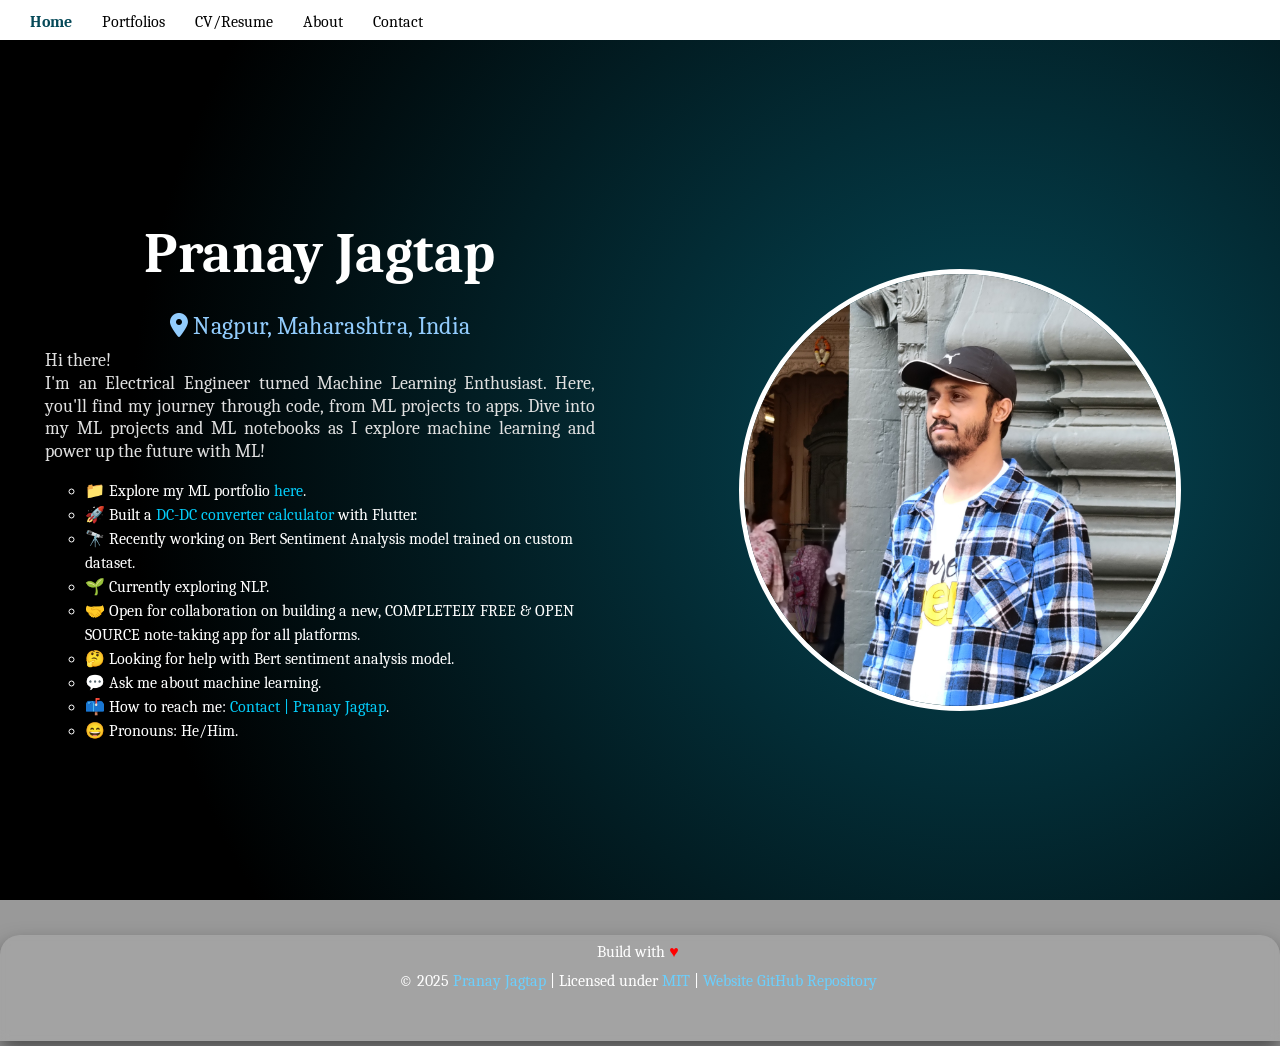
==== commit 976befc4: "5th commit in main-corrected pfp." ====
--- a/index.html
+++ b/index.html
@@ -7,7 +7,7 @@
   <meta name="viewport" content="width=device-width, initial-scale=1">
   <meta name="generator" content="Netlify">
   <meta property="og:site_name" content="pranaypagtap" />
-  <meta property="og:image" content="https://pranayjagtap.netlify.app/img/pranay-blusq.jpg">
+  <meta property="og:image" content="https://pranayjagtap.netlify.app/img/pranay_blusq.jpg">
 
 
   <!-- Primary SEO Meta Tags -->
@@ -43,7 +43,7 @@
   <meta name="twitter:card" content="summary_large_image">
   <meta name="twitter:site" content="@pranay_jagtap_">
   <meta name="twitter:title" content="Pranay Jagtap | Home">
-  <meta name="twitter:image" content="https://pranayjagtap.netlify.app/img/pranay-blusq.jpg">
+  <meta name="twitter:image" content="https://pranayjagtap.netlify.app/img/pranay_blusq.jpg">
 
   <!-- Author Meta Tag -->
   <meta name="author" content="Pranay Jagtap">
@@ -84,7 +84,7 @@
           "Computer Vision"
       ],
       "url": "https://pranayjagtap.netlify.app",
-      "image": "https://pranayjagtap.netlify.app/img/pranay-blusq.jpg",
+      "image": "https://pranayjagtap.netlify.app/img/pranay_blusq.jpg",
       "sameAs": [
           "https://www.linkedin.com/in/pranayj-ml-enthusiast",
           "https://github.com/PranayJagtap06",
@@ -196,7 +196,7 @@
         <div class="col-md-6">
           <!-- Faded Picture -->
           <div class="circle">
-            <img src="./img/pranay-blusq.jpg" alt="Pranay Jagtap">
+            <img src="./img/pranay_blusq.jpg" alt="Pranay Jagtap">
           </div>
         </div>
 
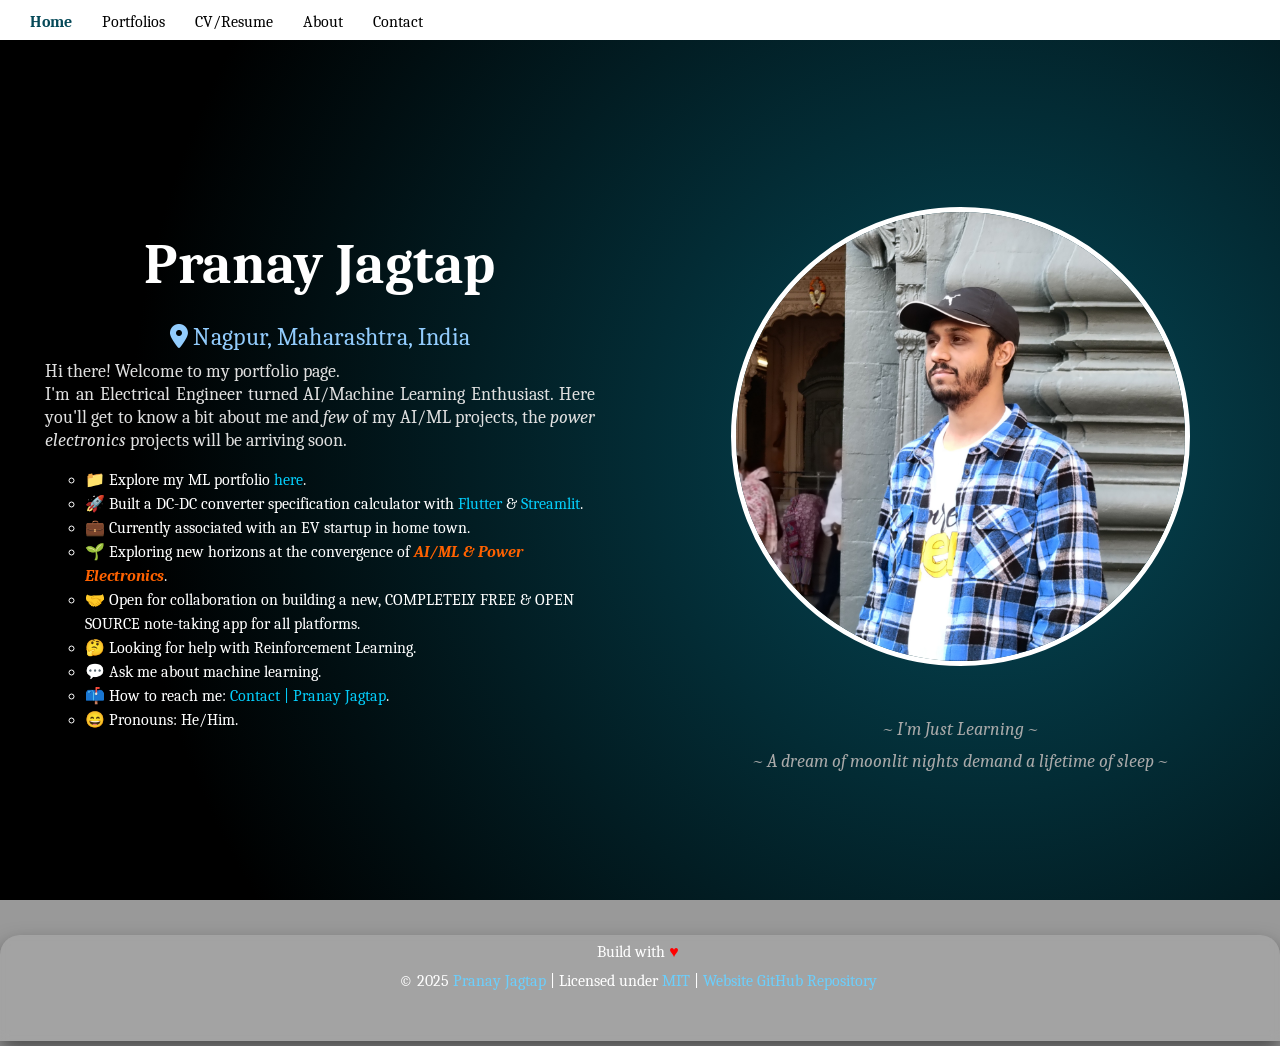
==== commit 64a86fce: "60st commit in testing-updated index & about." ====
--- a/index.html
+++ b/index.html
@@ -167,9 +167,8 @@
           <div class="title-main">
             <h1><a href="index.html" class="pranayjagtap" rel="noopener noreferrer"> Pranay Jagtap </a></h1>
             <h3 class="location"><i class="fas fa-map-marker-alt"></i> Nagpur, Maharashtra, India</h3>
-            <p class="intro-main">Hi there!<br>I'm an Electrical Engineer turned Machine
-              Learning Enthusiast. Here, you'll find my journey through code, from ML projects to apps. Dive into my ML
-              projects and ML notebooks as I explore machine learning and power up the future with ML!</p>
+            <p class="intro-main">Hi there! Welcome to my portfolio page.<br>I'm an Electrical Engineer turned AI/Machine
+              Learning Enthusiast. Here you'll get to know a bit about me and <em>few</em> of my AI/ML projects, the <em>power electronics</em> projects will be arriving soon.</p>
             <ul class="intro-info">
               <li>📁 Explore my ML portfolio <a href="https://pranayjagtap.netlify.app/portfolios" class="intro-link"
                   rel="noopener noreferrer">here</a>.</li>
@@ -177,13 +176,12 @@
                   rel="noopener noreferrer" target="_blank">foreign exchange reserves predictor</a> and <a
                   href="https://github.com/PranayJagtap06/0-5_Hand_Sign_Classifier" class="intro-link"
                   rel="noopener noreferrer" target="_blank">0-5 hand sign classifier streamlit app.</a></li> -->
-              <li>🚀 Built a <a href="https://github.com/PranayJagtap06/convertercalc_flutter" class="intro-link"
-                  rel="noopener noreferrer" target="_blank">DC-DC converter calculator</a> with Flutter.</li>
-              <li>🔭 Recently working on Bert Sentiment Analysis model trained on custom dataset.</li>
-              <li>🌱 Currently exploring NLP.</li>
+              <li>🚀 Built a DC-DC converter specification calculator with <a href="https://github.com/PranayJagtap06/convertercalc_flutter" class="intro-link" rel="noopener noreferrer" target="_blank">Flutter</a> & <a href="https://github.com/PranayJagtap06/converter-specs-cal-site" class="intro-link" rel="noopener noreferrer" target="_blank">Streamlit</a>.</li>
+              <li>💼 Currently associated with an EV startup in home town.</li>
+              <li>🌱 Exploring new horizons at the convergence of <strong><em><span style="color: rgb(255, 98, 0)"> AI/ML & Power Electronics</span></em></strong>.</li>
               <li>🤝 Open for collaboration on building a new, COMPLETELY FREE & OPEN SOURCE note-taking app for all
                 platforms.</li>
-              <li>🤔 Looking for help with Bert sentiment analysis model.</li>
+              <li>🤔 Looking for help with Reinforcement Learning.</li>
               <li>💬 Ask me about machine learning.</li>
               <li>📫 How to reach me: <a href="https://pranayjagtap.netlify.app/contact" class="intro-link"
                   rel="noopener noreferrer">Contact | Pranay Jagtap</a>.</li>
@@ -198,6 +196,10 @@
           <div class="circle">
             <img src="./img/pranay_blusq.jpg" alt="Pranay Jagtap">
           </div>
+            <p class="just-learning index">
+              <em><span style="color: darkgrey;">~ I'm Just Learning ~</span></em><br>
+              <em><span style="color: darkgrey;">~ A dream of moonlit nights demand a lifetime of sleep ~</span></em>
+            </p>
         </div>
 
       </div>
--- a/css/style.css
+++ b/css/style.css
@@ -475,6 +475,21 @@
 .desktop-navbar ul li a.nav-link.active:hover,
 .mobile-navbar-menu li a.nav-link.active:hover {
   color: #054958 !important;
+}
+
+/* Just Learning */
+.just-learning.index {
+  color: darkgrey;
+  font-style: italic;
+  text-align: center;
+  margin-top: 3rem;
+}
+
+.just-learning {
+  color: darkgrey;
+  font-style: italic;
+  text-align: center;
+  margin-top: 5rem;
 }
 
 /* Media Queries */
@@ -712,7 +727,7 @@
 
 /* Profile Image */
 .circle {
-  margin: 30px;
+  margin: 20px 20px 10px 20px;
   max-width: 100%;
   display: flex;
   justify-content: center;
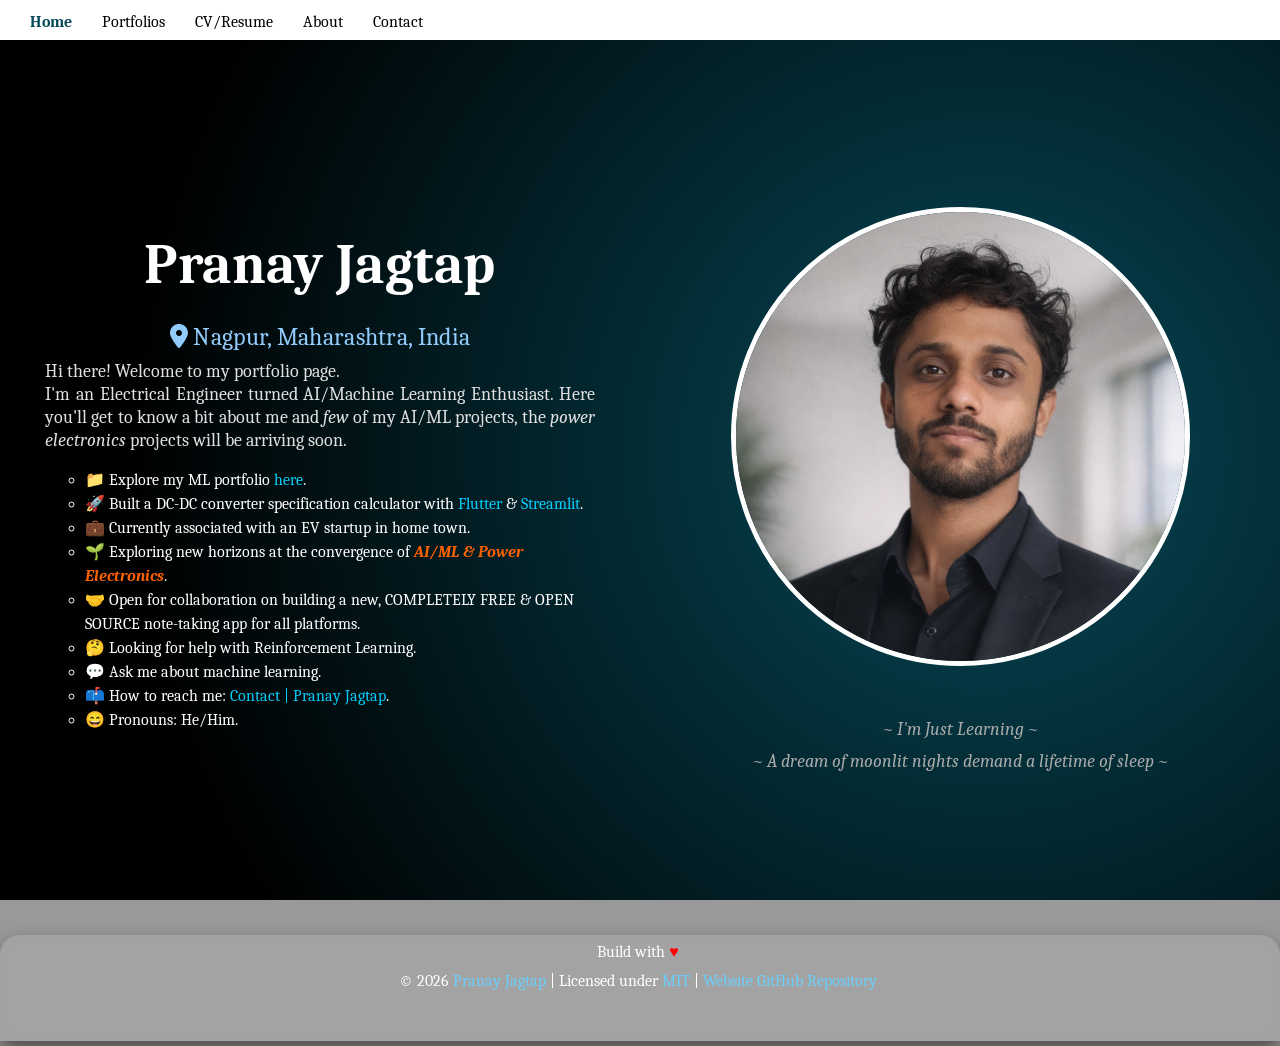
==== commit 74029582: "61st commit in testing-updated ppf and favicon" ====
--- a/index.html
+++ b/index.html
@@ -7,7 +7,7 @@
   <meta name="viewport" content="width=device-width, initial-scale=1">
   <meta name="generator" content="Netlify">
   <meta property="og:site_name" content="pranaypagtap" />
-  <meta property="og:image" content="https://pranayjagtap.netlify.app/img/pranay_blusq.jpg">
+  <meta property="og:image" content="https://pranayjagtap.netlify.app/img/pranayj_sqlook.png">
 
 
   <!-- Primary SEO Meta Tags -->
@@ -43,7 +43,7 @@
   <meta name="twitter:card" content="summary_large_image">
   <meta name="twitter:site" content="@pranay_jagtap_">
   <meta name="twitter:title" content="Pranay Jagtap | Home">
-  <meta name="twitter:image" content="https://pranayjagtap.netlify.app/img/pranay_blusq.jpg">
+  <meta name="twitter:image" content="https://pranayjagtap.netlify.app/img/pranayj_sqlook.png">
 
   <!-- Author Meta Tag -->
   <meta name="author" content="Pranay Jagtap">
@@ -84,7 +84,7 @@
           "Computer Vision"
       ],
       "url": "https://pranayjagtap.netlify.app",
-      "image": "https://pranayjagtap.netlify.app/img/pranay_blusq.jpg",
+      "image": "https://pranayjagtap.netlify.app/img/pranayj_sqlook.png",
       "sameAs": [
           "https://www.linkedin.com/in/pranayj-ml-enthusiast",
           "https://github.com/PranayJagtap06",
@@ -136,7 +136,7 @@
       <ul>
         <li><a href="index.html" class="nav-link" rel="noopener noreferrer">Home</a></li>
         <li><a href="portfolios.html" class="nav-link" rel="noopener noreferrer">Portfolios</a></li>
-        <li><a href="https://drive.google.com/file/d/1lybt8IVP-J1eIeuREtlskHOEnWIs2V2_/view?usp=sharing"
+        <li><a href="https://drive.google.com/file/d/1V6zH-NCFwTpCB4u4hop1W53udd1IVlCu/view?usp=sharing"
             class="nav-link" target="_blank" rel="noopener noreferrer">CV/Resume</a></li>
         <li><a href="about.html" class="nav-link" rel="noopener noreferrer">About</a></li>
         <li><a href="contact.html" class="nav-link" rel="noopener noreferrer">Contact</a></li>
@@ -151,7 +151,7 @@
       <ul class="mobile-navbar-menu">
         <li><a href="index.html" class="nav-link" rel="noopener noreferrer">Home</a></li>
         <li><a href="portfolios.html" class="nav-link" rel="noopener noreferrer">Portfolios</a></li>
-        <li><a href="https://drive.google.com/file/d/1lybt8IVP-J1eIeuREtlskHOEnWIs2V2_/view?usp=sharing"
+        <li><a href="https://drive.google.com/file/d/1V6zH-NCFwTpCB4u4hop1W53udd1IVlCu/view?usp=sharing"
             class="nav-link" rel="noopener noreferrer" target="_blank">CV/Resume</a></li>
         <li><a href="about.html" class="nav-link" rel="noopener noreferrer">About</a></li>
         <li><a href="contact.html" class="nav-link" rel="noopener noreferrer">Contact</a></li>
@@ -194,7 +194,7 @@
         <div class="col-md-6">
           <!-- Faded Picture -->
           <div class="circle">
-            <img src="./img/pranay_blusq.jpg" alt="Pranay Jagtap">
+            <img src="./img/pranayj_sqlook.png" alt="Pranay Jagtap">
           </div>
             <p class="just-learning index">
               <em><span style="color: darkgrey;">~ I'm Just Learning ~</span></em><br>
@@ -211,7 +211,7 @@
       <div class="desktop-footer">
         <div class="footer-heading"> Build with <div class="hearts">♥️</div>
         </div>
-        <div class="copyright">&copy; 2025 <a href="index.html" class="footer-link" rel="noopener noreferrer">
+        <div class="copyright">&copy; 2026 <a href="index.html" class="footer-link" rel="noopener noreferrer">
             Pranay Jagtap </a> | Licensed under<a
             href="https://github.com/PranayJagtap06/pranayjagtap/blob/main/LICENSE.txt" class="footer-link"
             rel="noopener noreferrer" target="_blank"> MIT </a>|<a href="https://github.com/PranayJagtap06/pranayjagtap"
@@ -221,7 +221,7 @@
       <div class="mobile-footer">
         <div class="footer-heading"> Build with <div class="hearts">♥️</div>
         </div>
-        <div class="copyright">&copy; 2025 <a href="index.html" class="footer-link" rel="noopener noreferrer">
+        <div class="copyright">&copy; 2026 <a href="index.html" class="footer-link" rel="noopener noreferrer">
             Pranay Jagtap </a> | Licensed under<a
             href="https://github.com/PranayJagtap06/pranayjagtap/blob/main/LICENSE.txt" class="footer-link"
             rel="noopener noreferrer" target="_blank"> MIT </a></div>
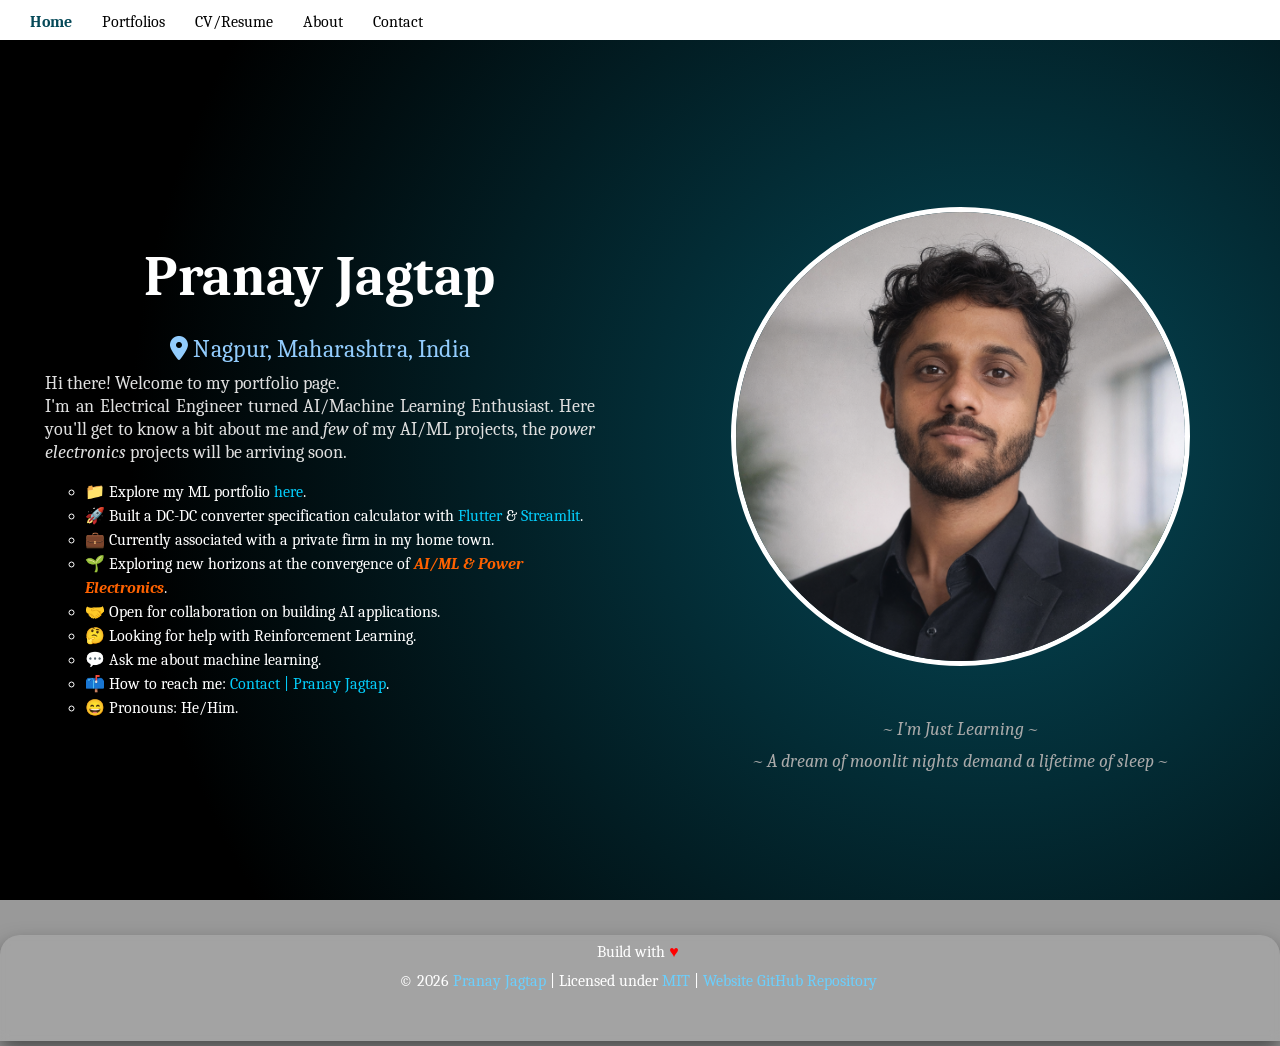
==== commit b1876c3d: "62nd commit in testing-updated index and about files." ====
--- a/index.html
+++ b/index.html
@@ -177,10 +177,9 @@
                   href="https://github.com/PranayJagtap06/0-5_Hand_Sign_Classifier" class="intro-link"
                   rel="noopener noreferrer" target="_blank">0-5 hand sign classifier streamlit app.</a></li> -->
               <li>🚀 Built a DC-DC converter specification calculator with <a href="https://github.com/PranayJagtap06/convertercalc_flutter" class="intro-link" rel="noopener noreferrer" target="_blank">Flutter</a> & <a href="https://github.com/PranayJagtap06/converter-specs-cal-site" class="intro-link" rel="noopener noreferrer" target="_blank">Streamlit</a>.</li>
-              <li>💼 Currently associated with an EV startup in home town.</li>
+              <li>💼 Currently associated with a private firm in my home town.</li>
               <li>🌱 Exploring new horizons at the convergence of <strong><em><span style="color: rgb(255, 98, 0)"> AI/ML & Power Electronics</span></em></strong>.</li>
-              <li>🤝 Open for collaboration on building a new, COMPLETELY FREE & OPEN SOURCE note-taking app for all
-                platforms.</li>
+              <li>🤝 Open for collaboration on building AI applications.</li>
               <li>🤔 Looking for help with Reinforcement Learning.</li>
               <li>💬 Ask me about machine learning.</li>
               <li>📫 How to reach me: <a href="https://pranayjagtap.netlify.app/contact" class="intro-link"
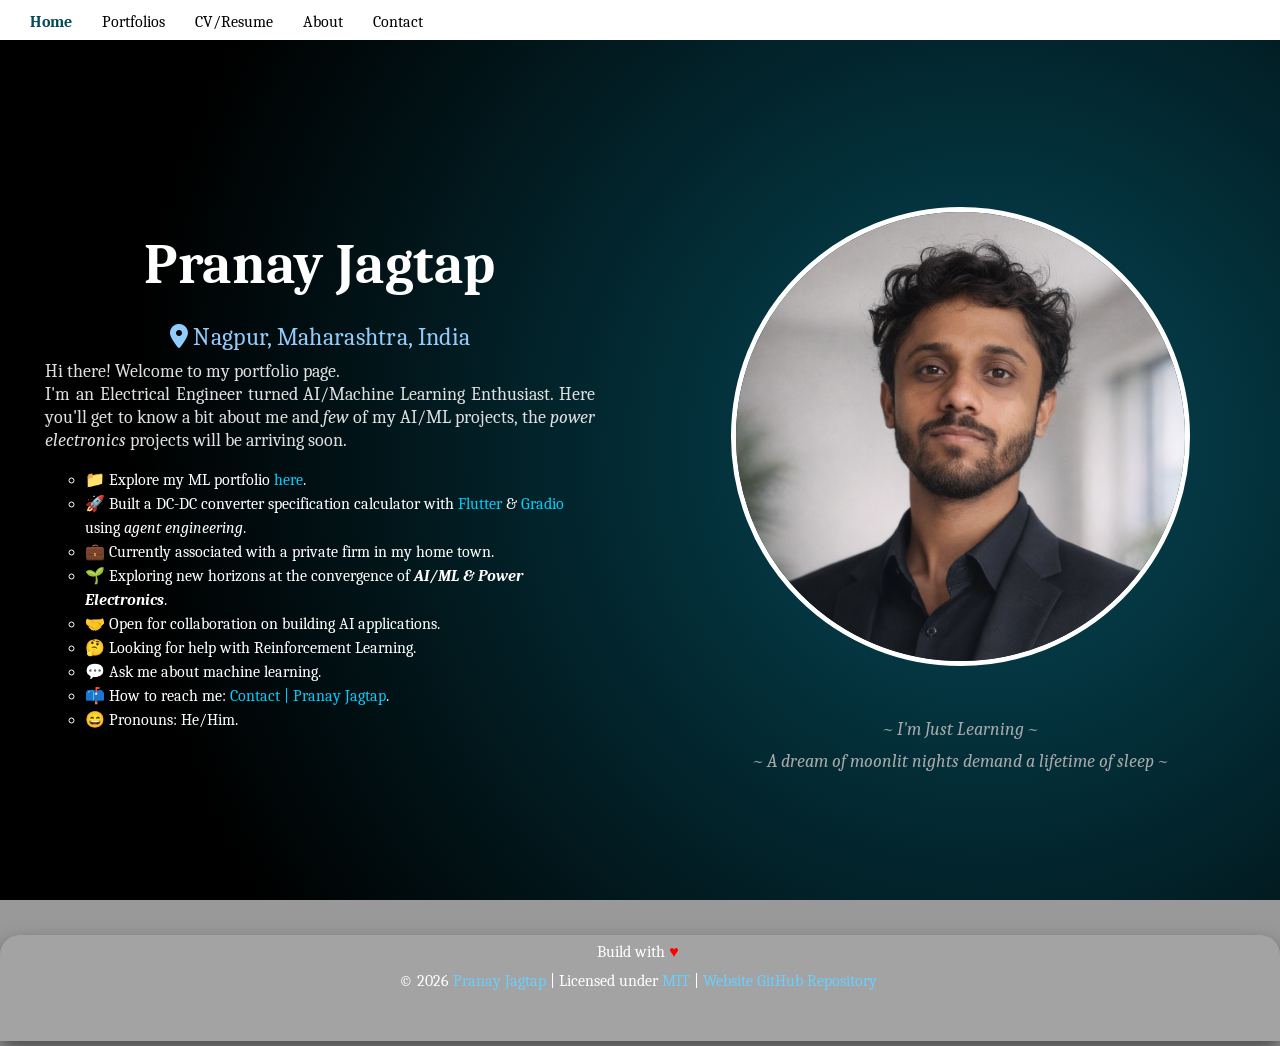
==== commit 776a0919: "63rd commit in testing-updated style in index and about files." ====
--- a/index.html
+++ b/index.html
@@ -176,9 +176,9 @@
                   rel="noopener noreferrer" target="_blank">foreign exchange reserves predictor</a> and <a
                   href="https://github.com/PranayJagtap06/0-5_Hand_Sign_Classifier" class="intro-link"
                   rel="noopener noreferrer" target="_blank">0-5 hand sign classifier streamlit app.</a></li> -->
-              <li>🚀 Built a DC-DC converter specification calculator with <a href="https://github.com/PranayJagtap06/convertercalc_flutter" class="intro-link" rel="noopener noreferrer" target="_blank">Flutter</a> & <a href="https://github.com/PranayJagtap06/converter-specs-cal-site" class="intro-link" rel="noopener noreferrer" target="_blank">Streamlit</a>.</li>
+              <li>🚀 Built a DC-DC converter specification calculator with <a href="https://github.com/PranayJagtap06/convertercalc_flutter" class="intro-link" rel="noopener noreferrer" target="_blank">Flutter</a> & <a href="https://huggingface.co/spaces/pranayj97/converter-specs-calc-site" class="intro-link" rel="noopener noreferrer" target="_blank">Gradio</a> using <em>agent engineering</em>.</li>
               <li>💼 Currently associated with a private firm in my home town.</li>
-              <li>🌱 Exploring new horizons at the convergence of <strong><em><span style="color: rgb(255, 98, 0)"> AI/ML & Power Electronics</span></em></strong>.</li>
+              <li>🌱 Exploring new horizons at the convergence of <strong><em>AI/ML & Power Electronics</em></strong>.</li>
               <li>🤝 Open for collaboration on building AI applications.</li>
               <li>🤔 Looking for help with Reinforcement Learning.</li>
               <li>💬 Ask me about machine learning.</li>
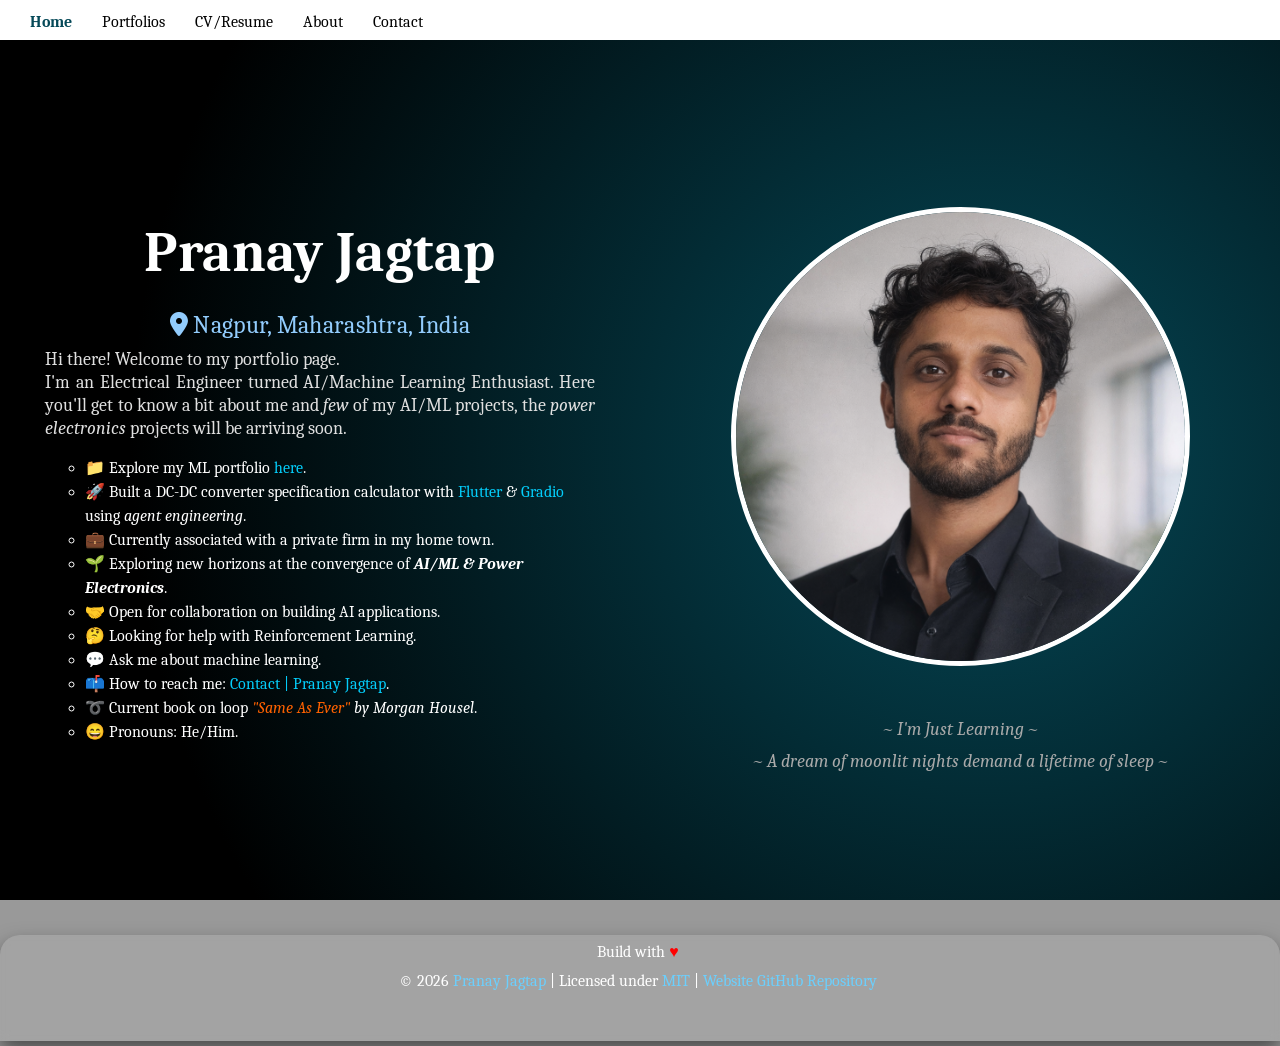
==== commit 9c88cdb9: "65th in testing-added book on loop." ====
--- a/index.html
+++ b/index.html
@@ -136,7 +136,7 @@
       <ul>
         <li><a href="index.html" class="nav-link" rel="noopener noreferrer">Home</a></li>
         <li><a href="portfolios.html" class="nav-link" rel="noopener noreferrer">Portfolios</a></li>
-        <li><a href="https://drive.google.com/file/d/1V6zH-NCFwTpCB4u4hop1W53udd1IVlCu/view?usp=sharing"
+        <li><a href="https://drive.google.com/file/d/1DiM11OMC7BkOrVKO2ufNGe0L_v8Yvr8Q/view?usp=sharing"
             class="nav-link" target="_blank" rel="noopener noreferrer">CV/Resume</a></li>
         <li><a href="about.html" class="nav-link" rel="noopener noreferrer">About</a></li>
         <li><a href="contact.html" class="nav-link" rel="noopener noreferrer">Contact</a></li>
@@ -151,7 +151,7 @@
       <ul class="mobile-navbar-menu">
         <li><a href="index.html" class="nav-link" rel="noopener noreferrer">Home</a></li>
         <li><a href="portfolios.html" class="nav-link" rel="noopener noreferrer">Portfolios</a></li>
-        <li><a href="https://drive.google.com/file/d/1V6zH-NCFwTpCB4u4hop1W53udd1IVlCu/view?usp=sharing"
+        <li><a href="https://drive.google.com/file/d/1DiM11OMC7BkOrVKO2ufNGe0L_v8Yvr8Q/view?usp=sharing"
             class="nav-link" rel="noopener noreferrer" target="_blank">CV/Resume</a></li>
         <li><a href="about.html" class="nav-link" rel="noopener noreferrer">About</a></li>
         <li><a href="contact.html" class="nav-link" rel="noopener noreferrer">Contact</a></li>
@@ -184,6 +184,7 @@
               <li>💬 Ask me about machine learning.</li>
               <li>📫 How to reach me: <a href="https://pranayjagtap.netlify.app/contact" class="intro-link"
                   rel="noopener noreferrer">Contact | Pranay Jagtap</a>.</li>
+              <li>➰ Current book on loop <em><span style="color: rgb(255, 98, 0);">"Same As Ever"</span> by Morgan Housel</em>.</li>
               <li>😄 Pronouns: He/Him.</li>
             </ul>
           </div>
